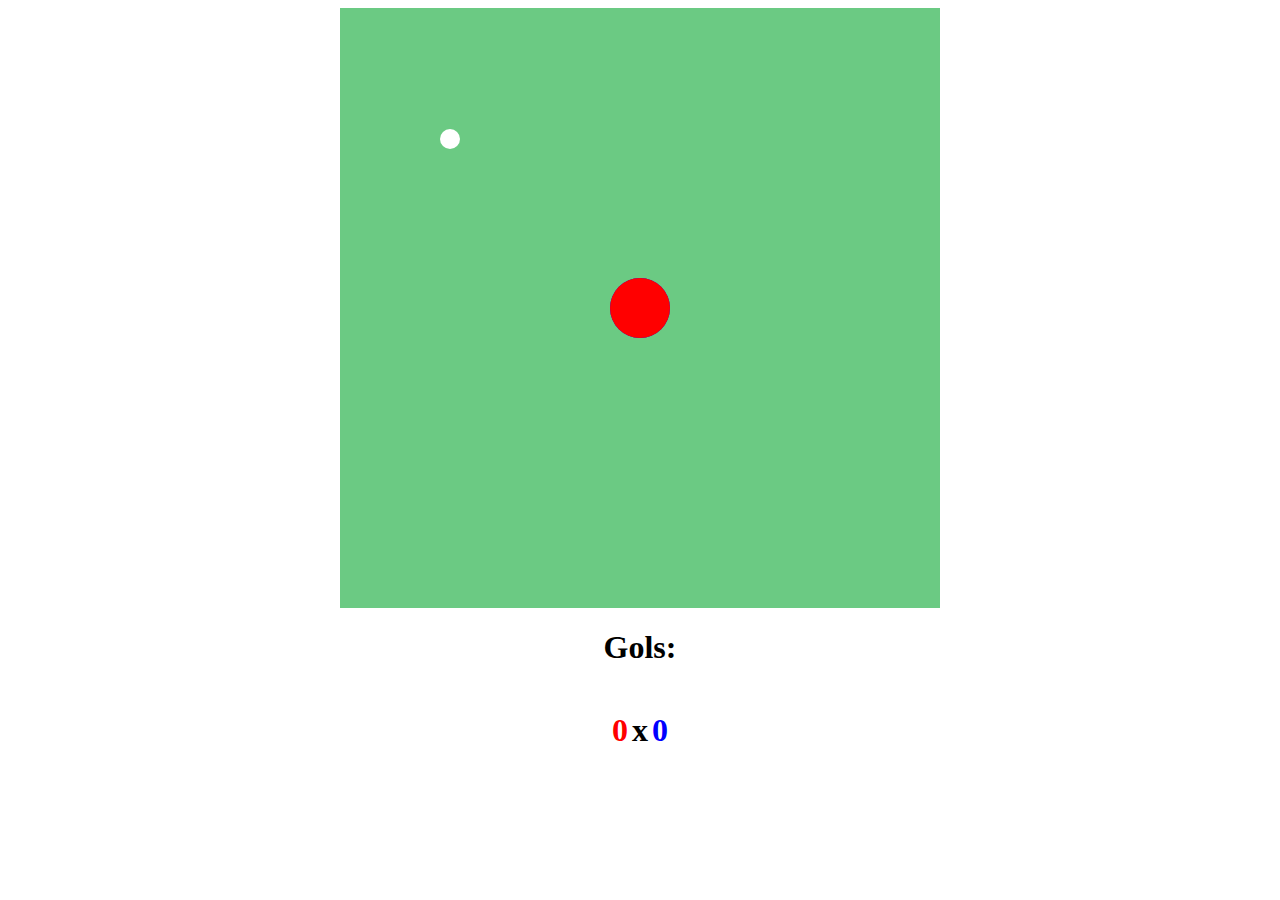
==== index.html @ c3c957fd "Update and rename to index.html" ====
<!DOCTYPE html>
<html lang="en">

<head>
    <meta charset="UTF-8">
    <meta http-equiv="X-UA-Compatible" content="IE=edge">
    <meta name="viewport" content="width=device-width, initial-scale=1.0">
    <title>Substitutes Game</title>

    <style>
        canvas {
            width: 600px;
            height: 600px;
            background-color: rgb(107, 202, 131);
            border-color: rgb(230, 230, 230);
            padding: 0;
            margin: auto;
            display: block;
        }

        h1 {
            text-align: center;
        }

        table {
            margin-left: auto;
            margin-right: auto;
        }
    </style>
</head>

<body>
    <canvas id="myCanvas" width="600" height="600"></canvas>
    <h1>Gols:</h1>
    <table>
        <td>
            <h1 style="color:red" id="player2points">0</h1>
        </td>
        <td>
            <h1>x</h1>
        </td>
        <td>
            <h1 style="color:blue" id="player1points">0</h1>
        </td>
    </table>

    <script>
        // Obtém uma referência para o elemento canvas
        const canvas = document.getElementById('myCanvas');
        const context = canvas.getContext('2d');

        const player1points = document.getElementById('player1points')
        const player2points = document.getElementById('player2points')

        // Define as coordenadas iniciais da bola
        let player1x = canvas.width / 2;
        let player1y = canvas.height / 2;

        let player2x = canvas.width / 2;
        let player2y = canvas.height / 2;
        const ballRadius = 30;

        // Define as variáveis para o movimento da bola
        let player1dx = 0;
        let player1dy = 0;

        let player2dx = 0;
        let player2dy = 0;

        // Função para desenhar a bola no canvas
        function drawBall(color, x, y) {
            context.beginPath();
            context.fillStyle = color;
            context.arc(x, y, ballRadius, 0, Math.PI * 2);
            context.fill();
            context.closePath();
        }

        // Função para verificar a colisão entre as bolas
        let player1d = -1;
        let player2d = -1;

        function checkCollision(start, x, y, d, player) {
            d = Math.sqrt(Math.pow(Math.abs((fruitX - x)), 2) + Math.pow(Math.abs((fruitY - y)), 2), 2);
            if (start) {
                generateFruit();
            } else {
                if (d <= ballRadius) {
                    if (player === 1) {
                        var value = player1points.innerText;
                        value++;
                        player1points.innerText = value;
                    } else if (player === 2) {
                        var value = player2points.innerText;
                        value++;
                        player2points.innerText = value;
                    }

                    generateFruit();
                    console.log("GOL!");
                }
            }
        }

        // Função para atualizar a posição da bola
        function updatePosition() {
            player1x += player1dx;
            player1y += player1dy;

            player2x += player2dx;
            player2y += player2dy;

            // Player 1
            if (player1x >= canvas.width + ballRadius) {
                player1x = 0;
            } else if (player1x < -ballRadius) {
                player1x = canvas.width;
            }

            if (player1y > canvas.height + ballRadius) {
                player1y = 0;
            } else if (player1y < -ballRadius) {
                player1y = canvas.height;
            }

            // Player 2
            if (player2x >= canvas.width + ballRadius) {
                player2x = 0;
            } else if (player2x < -ballRadius) {
                player2x = canvas.width;
            }

            if (player2y > canvas.height + ballRadius) {
                player2y = 0;
            } else if (player2y < -ballRadius) {
                player2y = canvas.height;
            }
        }

        // Desenha uma fruta
        var fruitX;
        var fruitY;

        function generateFruit() {
            context.beginPath();

            fruitX = Math.floor(Math.random() * 500);
            fruitY = Math.floor(Math.random() * 500);

            context.arc(fruitX, fruitY, ballRadius / 3, 0, Math.PI * 2);
            context.fillStyle = 'white';
            context.fill();
            context.closePath();
        }

        function keepFruit() {
            context.beginPath();
            context.arc(fruitX, fruitY, ballRadius / 3, 0, Math.PI * 2);
            context.fillStyle = 'white';
            context.fill();
            context.closePath();
        }

        // Função para limpar o canvas e redesenhar a bola na nova posição
        function updateCanvas() {
            context.clearRect(0, 0, canvas.width, canvas.height);

            keepFruit();
            drawBall('blue', player1x, player1y);
            drawBall('red', player2x, player2y);
        }

        // Função para lidar com os eventos de teclado
        function handleKeyDown(event) {
            // Player 1
            // Move para a esquerda
            if (event.keyCode === 37) {
                player1dx = -4;
            }
            // Move para cima
            else if (event.keyCode === 38) {
                player1dy = -4;
            }
            // Move para a direita
            else if (event.keyCode === 39) {
                player1dx = 4;
            }
            // Move para baixo
            else if (event.keyCode === 40) {
                player1dy = 4;
            }

            // Player 2
            // Move para a esquerda
            if (event.keyCode === 65) {
                player2dx = -4;
            }
            // Move para cima
            else if (event.keyCode === 87) {
                player2dy = -4;
            }
            // Move para a direita
            else if (event.keyCode === 68) {
                player2dx = 4;
            }
            // Move para baixo
            else if (event.keyCode === 83) {
                player2dy = 4;
            }
        }

        // Função para lidar com a liberação das teclas
        function handleKeyUp(event) {
            // Player 1
            // Para a movimentação na direção horizontal
            if (event.keyCode === 37 || event.keyCode === 39) {
                player1dx = 0;
            }
            // Para a movimentação na direção vertical
            else if (event.keyCode === 38 || event.keyCode === 40) {
                player1dy = 0;
            }

            // Player 2
            // Para a movimentação na direção horizontal
            if (event.keyCode === 65 || event.keyCode === 68) {
                player2dx = 0;
            }
            // Para a movimentação na direção vertical
            else if (event.keyCode === 87 || event.keyCode === 83) {
                player2dy = 0;
            }
        }

        // Adiciona listeners de eventos de teclado
        document.addEventListener('keydown', handleKeyDown);
        document.addEventListener('keyup', handleKeyUp);

        // Função de animação
        let start = true;
        function animate() {
            //console.log('x=', x, 'y=', y, " / ", 'fruitX=', fruitX, 'fruitY=', fruitY, " / d=", d);
            console.log('Player 1: ', player1x, player1y)
            console.log('Player 2: ', player2x, player2y)
            updatePosition();
            updateCanvas();

            checkCollision(start, player1x, player1y, player1d, 1);
            start = false;
            checkCollision(start, player2x, player2y, player2d, 2);


            requestAnimationFrame(animate);
        }

        // Inicia a animação
        animate();
    </script>
</body>

</html>
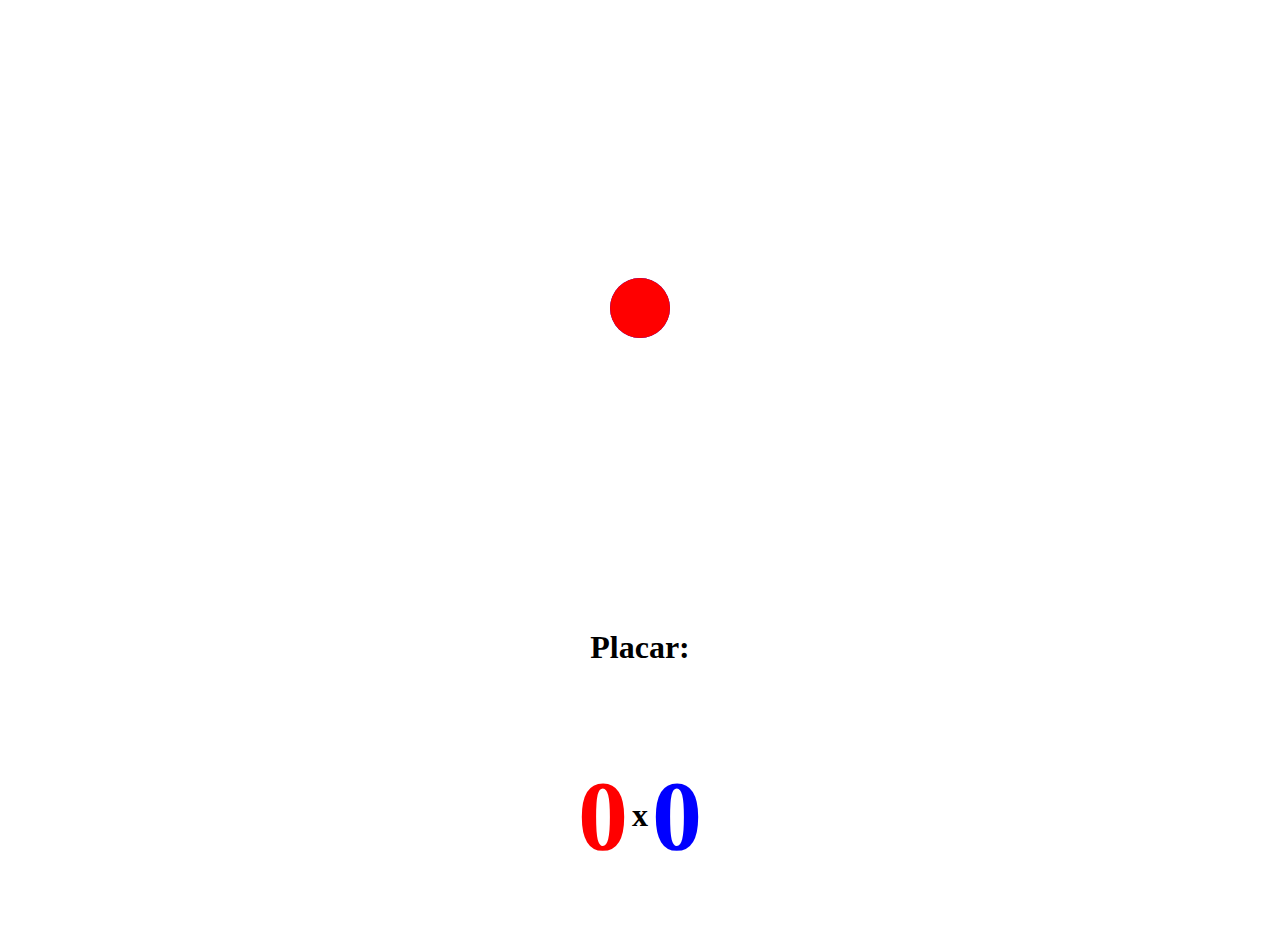
==== commit f45d21dc: "Update index.html" ====
--- a/index.html
+++ b/index.html
@@ -1,261 +1,35 @@
 <!DOCTYPE html>
-<html lang="en">
+<html lang="pt">
 
 <head>
     <meta charset="UTF-8">
     <meta http-equiv="X-UA-Compatible" content="IE=edge">
     <meta name="viewport" content="width=device-width, initial-scale=1.0">
     <title>Substitutes Game</title>
-
-    <style>
-        canvas {
-            width: 600px;
-            height: 600px;
-            background-color: rgb(107, 202, 131);
-            border-color: rgb(230, 230, 230);
-            padding: 0;
-            margin: auto;
-            display: block;
-        }
-
-        h1 {
-            text-align: center;
-        }
-
-        table {
-            margin-left: auto;
-            margin-right: auto;
-        }
-    </style>
 </head>
 
 <body>
+    <audio id="sfxPoint">
+        <source src="assets/point.mp3" type="audio/mp3">
+        Your browser does not support the audio element.
+    </audio>
+
     <canvas id="myCanvas" width="600" height="600"></canvas>
-    <h1>Gols:</h1>
+    <h1>Placar:</h1>
     <table>
         <td>
-            <h1 style="color:red" id="player2points">0</h1>
+            <h1 style="color:red; font-size: 100px;" id="player2points">0</h1>
         </td>
         <td>
             <h1>x</h1>
         </td>
         <td>
-            <h1 style="color:blue" id="player1points">0</h1>
+            <h1 style="color:blue; font-size: 100px" id="player1points">0</h1>
         </td>
     </table>
 
-    <script>
-        // Obtém uma referência para o elemento canvas
-        const canvas = document.getElementById('myCanvas');
-        const context = canvas.getContext('2d');
-
-        const player1points = document.getElementById('player1points')
-        const player2points = document.getElementById('player2points')
-
-        // Define as coordenadas iniciais da bola
-        let player1x = canvas.width / 2;
-        let player1y = canvas.height / 2;
-
-        let player2x = canvas.width / 2;
-        let player2y = canvas.height / 2;
-        const ballRadius = 30;
-
-        // Define as variáveis para o movimento da bola
-        let player1dx = 0;
-        let player1dy = 0;
-
-        let player2dx = 0;
-        let player2dy = 0;
-
-        // Função para desenhar a bola no canvas
-        function drawBall(color, x, y) {
-            context.beginPath();
-            context.fillStyle = color;
-            context.arc(x, y, ballRadius, 0, Math.PI * 2);
-            context.fill();
-            context.closePath();
-        }
-
-        // Função para verificar a colisão entre as bolas
-        let player1d = -1;
-        let player2d = -1;
-
-        function checkCollision(start, x, y, d, player) {
-            d = Math.sqrt(Math.pow(Math.abs((fruitX - x)), 2) + Math.pow(Math.abs((fruitY - y)), 2), 2);
-            if (start) {
-                generateFruit();
-            } else {
-                if (d <= ballRadius) {
-                    if (player === 1) {
-                        var value = player1points.innerText;
-                        value++;
-                        player1points.innerText = value;
-                    } else if (player === 2) {
-                        var value = player2points.innerText;
-                        value++;
-                        player2points.innerText = value;
-                    }
-
-                    generateFruit();
-                    console.log("GOL!");
-                }
-            }
-        }
-
-        // Função para atualizar a posição da bola
-        function updatePosition() {
-            player1x += player1dx;
-            player1y += player1dy;
-
-            player2x += player2dx;
-            player2y += player2dy;
-
-            // Player 1
-            if (player1x >= canvas.width + ballRadius) {
-                player1x = 0;
-            } else if (player1x < -ballRadius) {
-                player1x = canvas.width;
-            }
-
-            if (player1y > canvas.height + ballRadius) {
-                player1y = 0;
-            } else if (player1y < -ballRadius) {
-                player1y = canvas.height;
-            }
-
-            // Player 2
-            if (player2x >= canvas.width + ballRadius) {
-                player2x = 0;
-            } else if (player2x < -ballRadius) {
-                player2x = canvas.width;
-            }
-
-            if (player2y > canvas.height + ballRadius) {
-                player2y = 0;
-            } else if (player2y < -ballRadius) {
-                player2y = canvas.height;
-            }
-        }
-
-        // Desenha uma fruta
-        var fruitX;
-        var fruitY;
-
-        function generateFruit() {
-            context.beginPath();
-
-            fruitX = Math.floor(Math.random() * 500);
-            fruitY = Math.floor(Math.random() * 500);
-
-            context.arc(fruitX, fruitY, ballRadius / 3, 0, Math.PI * 2);
-            context.fillStyle = 'white';
-            context.fill();
-            context.closePath();
-        }
-
-        function keepFruit() {
-            context.beginPath();
-            context.arc(fruitX, fruitY, ballRadius / 3, 0, Math.PI * 2);
-            context.fillStyle = 'white';
-            context.fill();
-            context.closePath();
-        }
-
-        // Função para limpar o canvas e redesenhar a bola na nova posição
-        function updateCanvas() {
-            context.clearRect(0, 0, canvas.width, canvas.height);
-
-            keepFruit();
-            drawBall('blue', player1x, player1y);
-            drawBall('red', player2x, player2y);
-        }
-
-        // Função para lidar com os eventos de teclado
-        function handleKeyDown(event) {
-            // Player 1
-            // Move para a esquerda
-            if (event.keyCode === 37) {
-                player1dx = -4;
-            }
-            // Move para cima
-            else if (event.keyCode === 38) {
-                player1dy = -4;
-            }
-            // Move para a direita
-            else if (event.keyCode === 39) {
-                player1dx = 4;
-            }
-            // Move para baixo
-            else if (event.keyCode === 40) {
-                player1dy = 4;
-            }
-
-            // Player 2
-            // Move para a esquerda
-            if (event.keyCode === 65) {
-                player2dx = -4;
-            }
-            // Move para cima
-            else if (event.keyCode === 87) {
-                player2dy = -4;
-            }
-            // Move para a direita
-            else if (event.keyCode === 68) {
-                player2dx = 4;
-            }
-            // Move para baixo
-            else if (event.keyCode === 83) {
-                player2dy = 4;
-            }
-        }
-
-        // Função para lidar com a liberação das teclas
-        function handleKeyUp(event) {
-            // Player 1
-            // Para a movimentação na direção horizontal
-            if (event.keyCode === 37 || event.keyCode === 39) {
-                player1dx = 0;
-            }
-            // Para a movimentação na direção vertical
-            else if (event.keyCode === 38 || event.keyCode === 40) {
-                player1dy = 0;
-            }
-
-            // Player 2
-            // Para a movimentação na direção horizontal
-            if (event.keyCode === 65 || event.keyCode === 68) {
-                player2dx = 0;
-            }
-            // Para a movimentação na direção vertical
-            else if (event.keyCode === 87 || event.keyCode === 83) {
-                player2dy = 0;
-            }
-        }
-
-        // Adiciona listeners de eventos de teclado
-        document.addEventListener('keydown', handleKeyDown);
-        document.addEventListener('keyup', handleKeyUp);
-
-        // Função de animação
-        let start = true;
-        function animate() {
-            //console.log('x=', x, 'y=', y, " / ", 'fruitX=', fruitX, 'fruitY=', fruitY, " / d=", d);
-            console.log('Player 1: ', player1x, player1y)
-            console.log('Player 2: ', player2x, player2y)
-            updatePosition();
-            updateCanvas();
-
-            checkCollision(start, player1x, player1y, player1d, 1);
-            start = false;
-            checkCollision(start, player2x, player2y, player2d, 2);
-
-
-            requestAnimationFrame(animate);
-        }
-
-        // Inicia a animação
-        animate();
-    </script>
+    <script src="index.js"></script>
+    <link rel="stylesheet" type="text/css" href="index.css" media="screen" />
 </body>
 
 </html>
--- a/index.css
+++ b/index.css
@@ -0,0 +1,17 @@
+canvas {
+    width: 600px;
+    height: 600px;
+    background: url('./assets/background.png');
+    padding: 0;
+    margin: auto;
+    display: block;
+}
+
+h1 {
+    text-align: center;
+}
+
+table {
+    margin-left: auto;
+    margin-right: auto;
+}